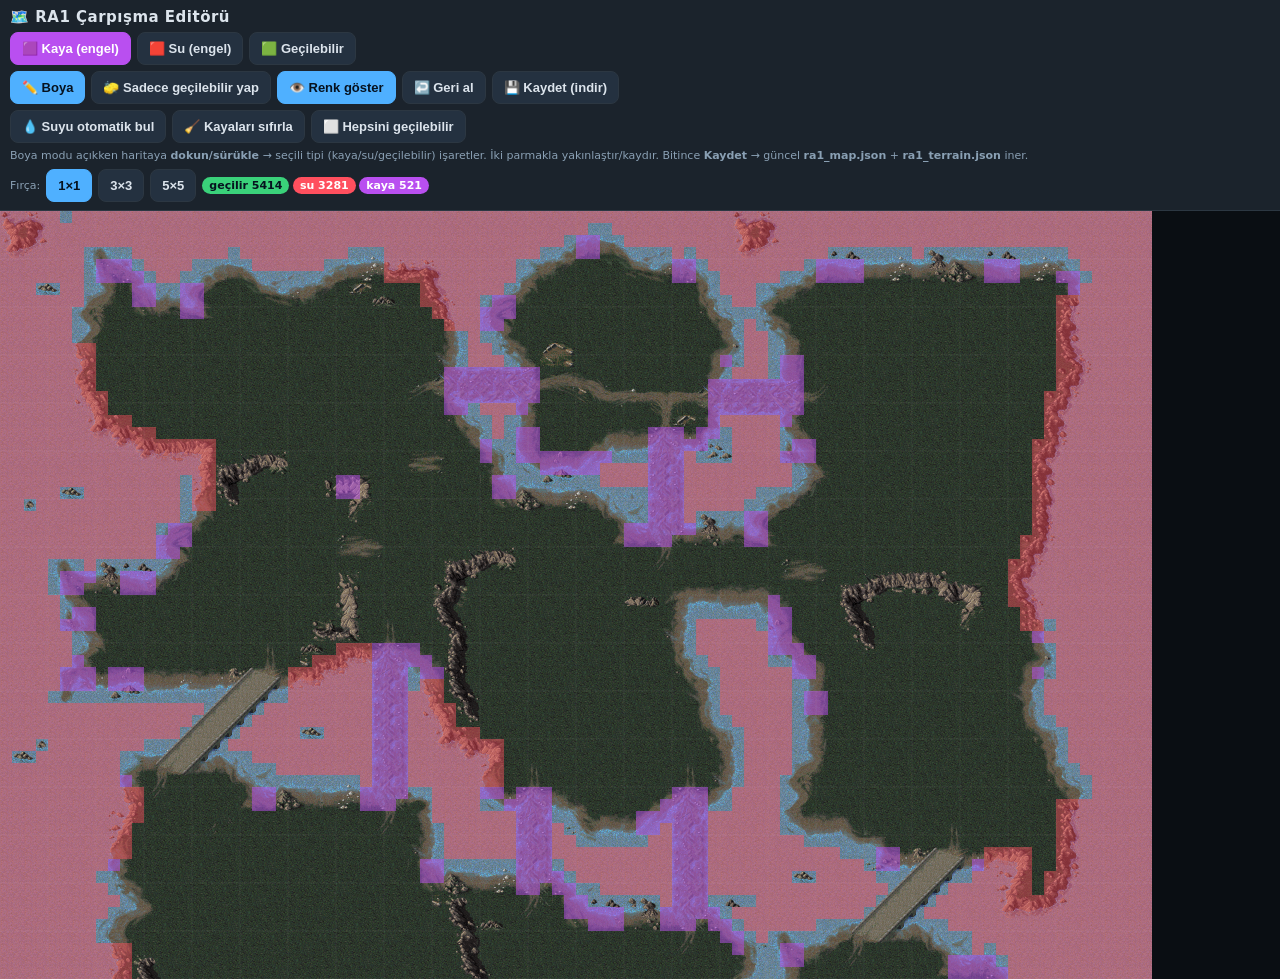
==== editor.html @ ce22fea5 "Add files via upload" ====
<!DOCTYPE html>
<html lang="tr">
<head>
<meta charset="utf-8">
<meta name="viewport" content="width=device-width, initial-scale=1, maximum-scale=4, user-scalable=yes">
<title>RA1 Harita Çarpışma Editörü</title>
<style>
  :root{ --bg:#11161c; --panel:#1b232c; --line:#2c3742; --txt:#dce4ec; --accent:#4fb0ff; --rock:#b94ff0; --water:#ff4f5e; }
  *{box-sizing:border-box; -webkit-tap-highlight-color:transparent;}
  body{margin:0;background:var(--bg);color:var(--txt);font-family:'Trebuchet MS',system-ui,sans-serif;}
  header{position:sticky;top:0;z-index:10;background:var(--panel);border-bottom:1px solid var(--line);padding:8px 10px;}
  h1{font-size:15px;margin:0 0 6px;letter-spacing:.5px;}
  .row{display:flex;gap:6px;flex-wrap:wrap;align-items:center;}
  button{background:#243140;color:var(--txt);border:1px solid var(--line);border-radius:8px;padding:8px 11px;font-size:13px;font-weight:bold;cursor:pointer;}
  button:active{transform:scale(.96);}
  button.on{background:var(--accent);color:#06121f;border-color:var(--accent);}
  .mode-rock.on{background:var(--rock);border-color:var(--rock);color:#fff;}
  .mode-water.on{background:var(--water);border-color:var(--water);color:#fff;}
  .mode-clear.on{background:#3ad17a;border-color:#3ad17a;color:#06121f;}
  .hint{font-size:11px;color:#8aa0b4;margin-top:5px;line-height:1.4;}
  #wrap{overflow:auto;width:100vw;height:calc(100vh - 132px);background:#0a0e13;touch-action:pan-x pan-y;}
  canvas{display:block;image-rendering:pixelated;}
  .stat{font-size:11px;color:#8aa0b4;}
  .pill{padding:2px 7px;border-radius:10px;font-size:11px;font-weight:bold;}
  .pill.rock{background:var(--rock);color:#fff;}
  .pill.water{background:var(--water);color:#fff;}
  .pill.clear{background:#3ad17a;color:#06121f;}
  textarea{width:100%;height:80px;background:#0a0e13;color:#7fd0ff;border:1px solid var(--line);border-radius:8px;font-size:10px;font-family:monospace;margin-top:6px;display:none;}
</style>
</head>
<body>
<header>
  <h1>🗺️ RA1 Çarpışma Editörü</h1>
  <div class="row">
    <button id="mRock" class="mode-rock on">🟪 Kaya (engel)</button>
    <button id="mWater" class="mode-water">🟥 Su (engel)</button>
    <button id="mClear" class="mode-clear">🟩 Geçilebilir</button>
  </div>
  <div class="row" style="margin-top:6px;">
    <button id="paint" class="on">✏️ Boya</button>
    <button id="erase">🧽 Sadece geçilebilir yap</button>
    <button id="overlayBtn" class="on">👁️ Renk göster</button>
    <button id="undo">↩️ Geri al</button>
    <button id="save">💾 Kaydet (indir)</button>
  </div>
  <div class="row" style="margin-top:6px;">
    <button id="autoWater">💧 Suyu otomatik bul</button>
    <button id="clearRock">🧹 Kayaları sıfırla</button>
    <button id="clearAll">⬜ Hepsini geçilebilir</button>
  </div>
  <div class="hint">
    Boya modu açıkken haritaya <b>dokun/sürükle</b> → seçili tipi (kaya/su/geçilebilir) işaretler.
    İki parmakla yakınlaştır/kaydır. Bitince <b>Kaydet</b> → güncel <b>ra1_map.json</b> + <b>ra1_terrain.json</b> iner.
  </div>
  <div class="row" style="margin-top:6px;">
    <span class="stat">Fırça:</span>
    <button id="b1" class="on">1×1</button><button id="b2">3×3</button><button id="b3">5×5</button>
    <span class="stat" id="counts"></span>
  </div>
</header>

<div id="wrap"><canvas id="cv"></canvas></div>

<script>
const TS=24;             // tile piksel (gercek)
const VS=12;             // editorde gosterim olcegi (her tile VS px)
let W=0,H=0, grid=[], coll=[], tileImg={}, ready=false;
let mode='rock', painting=true, showOverlay=true, brush=1;
const undoStack=[];

const cv=document.getElementById('cv'), ctx=cv.getContext('2d');
ctx.imageSmoothingEnabled=false;

async function load(){
  const [map, terr] = await Promise.all([
    fetch('ra1_map.json').then(r=>r.json()),
    fetch('ra1_terrain.json').then(r=>r.json()).catch(()=>null)
  ]);
  W=map.w; H=map.h; grid=map.grid;
  coll = (terr&&terr.collision) ? terr.collision.map(r=>r.slice()) : map.collision.map(r=>r.slice());
  cv.width=W*VS; cv.height=H*VS;
  // tile gorsellerini yukle
  const keys=new Set(); for(const row of grid) for(const k of row) keys.add(k);
  let loaded=0; const total=keys.size;
  // ayrica tiles.json'dan gorselleri al
  const tiles=await fetch('ra1_tiles.json').then(r=>r.json());
  for(const k of keys){
    const im=new Image();
    im.onload=()=>{ loaded++; if(loaded>=total){ ready=true; draw(); } };
    im.onerror=()=>{ loaded++; if(loaded>=total){ ready=true; draw(); } };
    im.src=tiles[k]||''; tileImg[k]=im;
  }
  updateCounts();
  draw();
}

function draw(){
  for(let y=0;y<H;y++)for(let x=0;x<W;x++){
    const k=grid[y][x], im=tileImg[k];
    if(ready && im && im.complete && im.naturalWidth){
      ctx.drawImage(im, x*VS, y*VS, VS, VS);
    } else { ctx.fillStyle='#1c3a22'; ctx.fillRect(x*VS,y*VS,VS,VS); }
    if(showOverlay){
      const c=coll[y][x];
      if(c===2){ ctx.fillStyle='rgba(185,79,240,0.5)'; ctx.fillRect(x*VS,y*VS,VS,VS); }
      else if(c===1){ ctx.fillStyle='rgba(255,79,94,0.45)'; ctx.fillRect(x*VS,y*VS,VS,VS); }
    }
  }
  // ince grid
  ctx.strokeStyle='rgba(255,255,255,0.05)'; ctx.lineWidth=1;
  for(let x=0;x<=W;x+=4){ ctx.beginPath();ctx.moveTo(x*VS,0);ctx.lineTo(x*VS,H*VS);ctx.stroke(); }
  for(let y=0;y<=H;y+=4){ ctx.beginPath();ctx.moveTo(0,y*VS);ctx.lineTo(W*VS,y*VS);ctx.stroke(); }
}

function updateCounts(){
  let k0=0,k1=0,k2=0;
  for(const row of coll)for(const c of row){ if(c===0)k0++; else if(c===1)k1++; else k2++; }
  document.getElementById('counts').innerHTML=
    `<span class="pill clear">geçilir ${k0}</span> <span class="pill water">su ${k1}</span> <span class="pill rock">kaya ${k2}</span>`;
}

function applyAt(px,py){
  const gx=Math.floor(px/VS), gy=Math.floor(py/VS);
  if(gx<0||gx>=W||gy<0||gy>=H) return;
  const val = painting ? (mode==='rock'?2 : mode==='water'?1 : 0) : 0;
  const r=Math.floor(brush/2);
  for(let dy=-r;dy<=r;dy++)for(let dx=-r;dx<=r;dx++){
    const x=gx+dx,y=gy+dy;
    if(x>=0&&x<W&&y>=0&&y<H) coll[y][x]=val;
  }
}

let drawing=false, moved=false;
function evtPos(e){
  const rect=cv.getBoundingClientRect();
  const t=e.touches?e.touches[0]:e;
  return [ (t.clientX-rect.left)*(cv.width/rect.width), (t.clientY-rect.top)*(cv.height/rect.height) ];
}
function start(e){
  if(e.touches&&e.touches.length>1) return; // multi-touch = zoom/pan
  drawing=true; moved=false;
  undoStack.push(coll.map(r=>r.slice())); if(undoStack.length>40)undoStack.shift();
  const [x,y]=evtPos(e); applyAt(x,y); draw();
  e.preventDefault();
}
function move(e){
  if(!drawing) return;
  if(e.touches&&e.touches.length>1){ drawing=false; return; }
  const [x,y]=evtPos(e); applyAt(x,y); draw(); moved=true;
  e.preventDefault();
}
function end(){ if(drawing){ drawing=false; updateCounts(); } }

cv.addEventListener('mousedown',start); cv.addEventListener('mousemove',move); window.addEventListener('mouseup',end);
cv.addEventListener('touchstart',start,{passive:false}); cv.addEventListener('touchmove',move,{passive:false}); window.addEventListener('touchend',end);

function setMode(m){ mode=m; painting=true;
  document.getElementById('paint').classList.add('on');
  document.getElementById('erase').classList.remove('on');
  document.getElementById('mRock').classList.toggle('on',m==='rock');
  document.getElementById('mWater').classList.toggle('on',m==='water');
  document.getElementById('mClear').classList.toggle('on',m==='clear');
}
document.getElementById('mRock').onclick=()=>setMode('rock');
document.getElementById('mWater').onclick=()=>setMode('water');
document.getElementById('mClear').onclick=()=>setMode('clear');
document.getElementById('paint').onclick=function(){ painting=true; this.classList.add('on'); document.getElementById('erase').classList.remove('on'); };
document.getElementById('erase').onclick=function(){ painting=false; this.classList.add('on'); document.getElementById('paint').classList.remove('on'); };
document.getElementById('overlayBtn').onclick=function(){ showOverlay=!showOverlay; this.classList.toggle('on',showOverlay); draw(); };
document.getElementById('undo').onclick=()=>{ if(undoStack.length){ coll=undoStack.pop(); draw(); updateCounts(); } };
document.getElementById('b1').onclick=function(){ brush=1; setBrush(this); };
document.getElementById('b2').onclick=function(){ brush=3; setBrush(this); };
document.getElementById('b3').onclick=function(){ brush=5; setBrush(this); };
function setBrush(b){ ['b1','b2','b3'].forEach(id=>document.getElementById(id).classList.remove('on')); b.classList.add('on'); }

document.getElementById('autoWater').onclick=()=>{
  undoStack.push(coll.map(r=>r.slice()));
  for(let y=0;y<H;y++)for(let x=0;x<W;x++){
    const img=(grid[y][x]||'').split(':')[0];
    if(img==='w1'||img==='w2'||img.startsWith('rv')||img.startsWith('wc')) coll[y][x]=1;
  }
  draw(); updateCounts();
};
document.getElementById('clearRock').onclick=()=>{
  undoStack.push(coll.map(r=>r.slice()));
  for(let y=0;y<H;y++)for(let x=0;x<W;x++){ if(coll[y][x]===2) coll[y][x]=0; }
  draw(); updateCounts();
};
document.getElementById('clearAll').onclick=()=>{
  undoStack.push(coll.map(r=>r.slice()));
  for(let y=0;y<H;y++)for(let x=0;x<W;x++) coll[y][x]=0;
  draw(); updateCounts();
};

document.getElementById('save').onclick=()=>{
  // speed: kaya=65, diger=100
  const speed=coll.map(row=>row.map(c=> c===2?65:100 ));
  const mapOut={ w:W,h:H,ts:TS, grid:grid, collision:coll };
  const terrOut={ w:W,h:H, collision:coll, speed:speed };
  dl('ra1_map.json', JSON.stringify(mapOut));
  setTimeout(()=>dl('ra1_terrain.json', JSON.stringify(terrOut)), 300);
};
function dl(name,txt){
  const b=new Blob([txt],{type:'application/json'});
  const a=document.createElement('a'); a.href=URL.createObjectURL(b); a.download=name; a.click();
  setTimeout(()=>URL.revokeObjectURL(a.href),2000);
}

load();
</script>
</body>
</html>
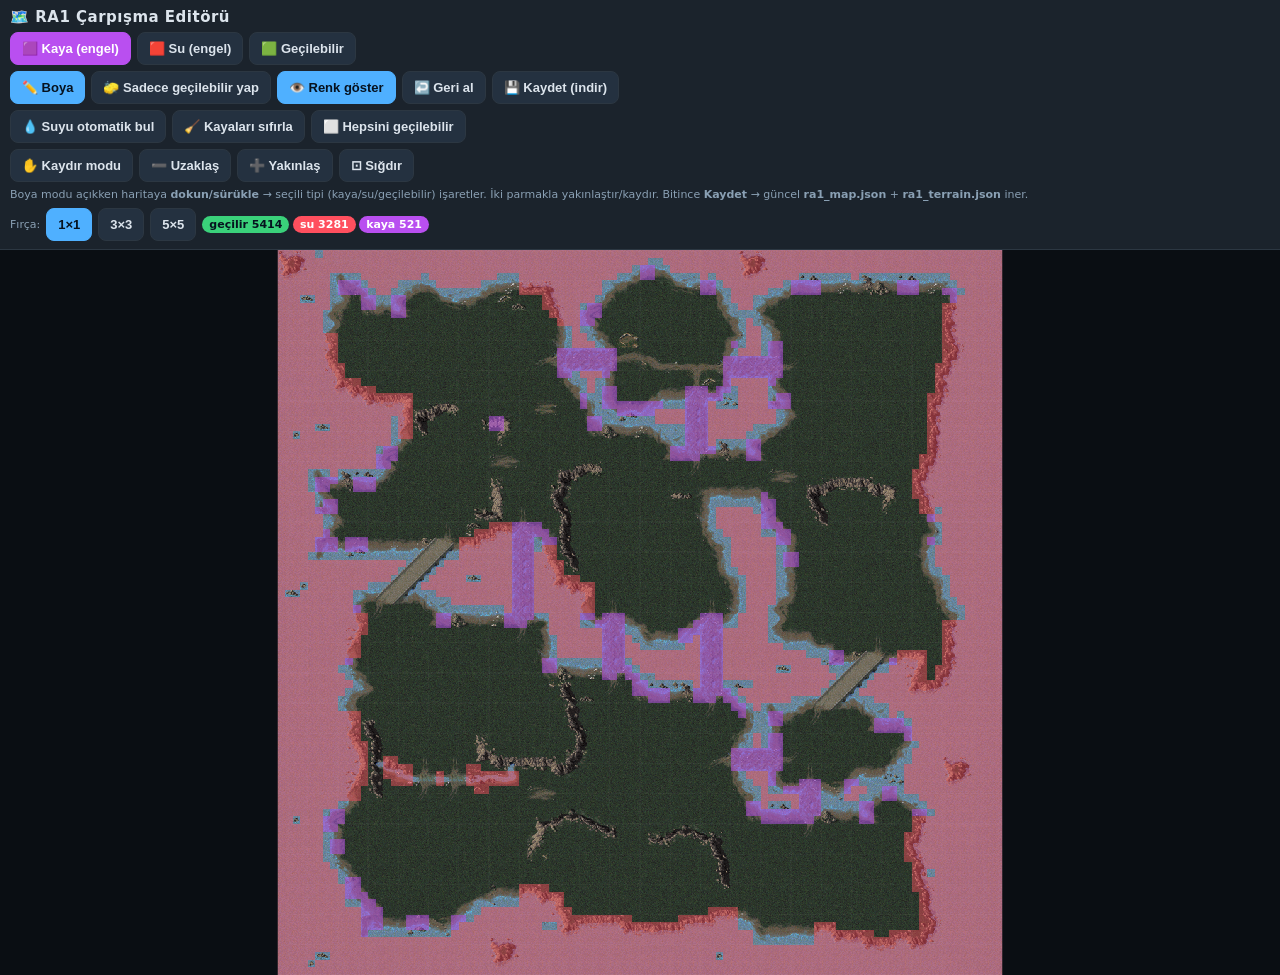
==== commit 527d83be: "Add files via upload" ====
--- a/editor.html
+++ b/editor.html
@@ -18,8 +18,8 @@
   .mode-water.on{background:var(--water);border-color:var(--water);color:#fff;}
   .mode-clear.on{background:#3ad17a;border-color:#3ad17a;color:#06121f;}
   .hint{font-size:11px;color:#8aa0b4;margin-top:5px;line-height:1.4;}
-  #wrap{overflow:auto;width:100vw;height:calc(100vh - 132px);background:#0a0e13;touch-action:pan-x pan-y;}
-  canvas{display:block;image-rendering:pixelated;}
+  #wrap{overflow:hidden;width:100vw;height:calc(100vh - 175px);background:#0a0e13;position:relative;touch-action:none;}
+  canvas{display:block;image-rendering:pixelated;position:absolute;top:0;left:0;transform-origin:0 0;}
   .stat{font-size:11px;color:#8aa0b4;}
   .pill{padding:2px 7px;border-radius:10px;font-size:11px;font-weight:bold;}
   .pill.rock{background:var(--rock);color:#fff;}
@@ -48,6 +48,12 @@
     <button id="clearRock">🧹 Kayaları sıfırla</button>
     <button id="clearAll">⬜ Hepsini geçilebilir</button>
   </div>
+  <div class="row" style="margin-top:6px;">
+    <button id="panMode">✋ Kaydır modu</button>
+    <button id="zoomOut">➖ Uzaklaş</button>
+    <button id="zoomIn">➕ Yakınlaş</button>
+    <button id="fit">⊡ Sığdır</button>
+  </div>
   <div class="hint">
     Boya modu açıkken haritaya <b>dokun/sürükle</b> → seçili tipi (kaya/su/geçilebilir) işaretler.
     İki parmakla yakınlaştır/kaydır. Bitince <b>Kaydet</b> → güncel <b>ra1_map.json</b> + <b>ra1_terrain.json</b> iner.
@@ -66,10 +72,22 @@
 const VS=12;             // editorde gosterim olcegi (her tile VS px)
 let W=0,H=0, grid=[], coll=[], tileImg={}, ready=false;
 let mode='rock', painting=true, showOverlay=true, brush=1;
+let panMode=false, zoom=1, panX=0, panY=0;
 const undoStack=[];
 
 const cv=document.getElementById('cv'), ctx=cv.getContext('2d');
 ctx.imageSmoothingEnabled=false;
+const wrap=document.getElementById('wrap');
+
+function applyTransform(){
+  cv.style.transform=`translate(${panX}px,${panY}px) scale(${zoom})`;
+}
+function fitView(){
+  const ww=wrap.clientWidth, wh=wrap.clientHeight;
+  zoom=Math.min(ww/cv.width, wh/cv.height);
+  panX=(ww-cv.width*zoom)/2; panY=(wh-cv.height*zoom)/2;
+  applyTransform();
+}
 
 async function load(){
   const [map, terr] = await Promise.all([
@@ -86,8 +104,8 @@
   const tiles=await fetch('ra1_tiles.json').then(r=>r.json());
   for(const k of keys){
     const im=new Image();
-    im.onload=()=>{ loaded++; if(loaded>=total){ ready=true; draw(); } };
-    im.onerror=()=>{ loaded++; if(loaded>=total){ ready=true; draw(); } };
+    im.onload=()=>{ loaded++; if(loaded>=total){ ready=true; draw(); fitView(); } };
+    im.onerror=()=>{ loaded++; if(loaded>=total){ ready=true; draw(); fitView(); } };
     im.src=tiles[k]||''; tileImg[k]=im;
   }
   updateCounts();
@@ -131,25 +149,53 @@
 }
 
 let drawing=false, moved=false;
+let lastPan=null, pinchDist=0, pinchZoom=1;
 function evtPos(e){
   const rect=cv.getBoundingClientRect();
   const t=e.touches?e.touches[0]:e;
-  return [ (t.clientX-rect.left)*(cv.width/rect.width), (t.clientY-rect.top)*(cv.height/rect.height) ];
+  // ekran -> canvas piksel (transform'u geri al)
+  return [ (t.clientX-rect.left)/zoom, (t.clientY-rect.top)/zoom ];
 }
 function start(e){
-  if(e.touches&&e.touches.length>1) return; // multi-touch = zoom/pan
+  if(e.touches&&e.touches.length===2){
+    // pinch baslat
+    const a=e.touches[0],b=e.touches[1];
+    pinchDist=Math.hypot(a.clientX-b.clientX,a.clientY-b.clientY);
+    pinchZoom=zoom; drawing=false; e.preventDefault(); return;
+  }
+  if(panMode){
+    const t=e.touches?e.touches[0]:e;
+    lastPan=[t.clientX,t.clientY]; e.preventDefault(); return;
+  }
   drawing=true; moved=false;
   undoStack.push(coll.map(r=>r.slice())); if(undoStack.length>40)undoStack.shift();
   const [x,y]=evtPos(e); applyAt(x,y); draw();
   e.preventDefault();
 }
 function move(e){
+  if(e.touches&&e.touches.length===2){
+    const a=e.touches[0],b=e.touches[1];
+    const d=Math.hypot(a.clientX-b.clientX,a.clientY-b.clientY);
+    if(pinchDist>0){
+      const nz=Math.max(0.2,Math.min(8,pinchZoom*(d/pinchDist)));
+      // pinch merkezine gore zoom
+      const rect=wrap.getBoundingClientRect();
+      const cx=(a.clientX+b.clientX)/2-rect.left, cy=(a.clientY+b.clientY)/2-rect.top;
+      panX=cx-(cx-panX)*(nz/zoom); panY=cy-(cy-panY)*(nz/zoom);
+      zoom=nz; applyTransform();
+    }
+    e.preventDefault(); return;
+  }
+  if(panMode&&lastPan){
+    const t=e.touches?e.touches[0]:e;
+    panX+=t.clientX-lastPan[0]; panY+=t.clientY-lastPan[1];
+    lastPan=[t.clientX,t.clientY]; applyTransform(); e.preventDefault(); return;
+  }
   if(!drawing) return;
-  if(e.touches&&e.touches.length>1){ drawing=false; return; }
   const [x,y]=evtPos(e); applyAt(x,y); draw(); moved=true;
   e.preventDefault();
 }
-function end(){ if(drawing){ drawing=false; updateCounts(); } }
+function end(){ if(drawing){ drawing=false; updateCounts(); } lastPan=null; pinchDist=0; }
 
 cv.addEventListener('mousedown',start); cv.addEventListener('mousemove',move); window.addEventListener('mouseup',end);
 cv.addEventListener('touchstart',start,{passive:false}); cv.addEventListener('touchmove',move,{passive:false}); window.addEventListener('touchend',end);
@@ -191,6 +237,10 @@
   for(let y=0;y<H;y++)for(let x=0;x<W;x++) coll[y][x]=0;
   draw(); updateCounts();
 };
+document.getElementById('panMode').onclick=function(){ panMode=!panMode; this.classList.toggle('on',panMode); };
+document.getElementById('zoomIn').onclick=()=>{ zoom=Math.min(8,zoom*1.3); applyTransform(); };
+document.getElementById('zoomOut').onclick=()=>{ zoom=Math.max(0.2,zoom/1.3); applyTransform(); };
+document.getElementById('fit').onclick=fitView;
 
 document.getElementById('save').onclick=()=>{
   // speed: kaya=65, diger=100
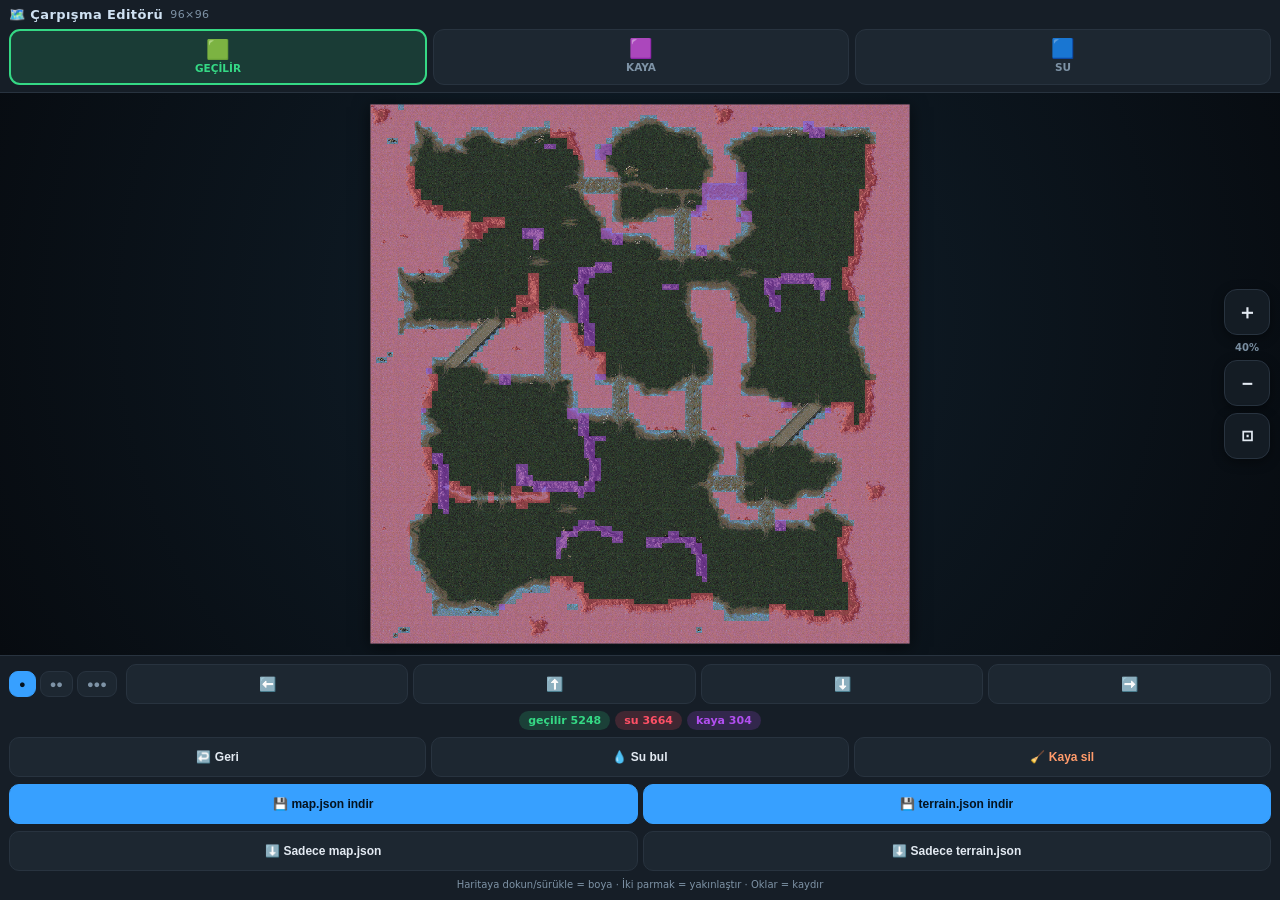
==== commit 36dc0317: "Add files via upload" ====
--- a/editor.html
+++ b/editor.html
@@ -2,261 +2,260 @@
 <html lang="tr">
 <head>
 <meta charset="utf-8">
-<meta name="viewport" content="width=device-width, initial-scale=1, maximum-scale=4, user-scalable=yes">
-<title>RA1 Harita Çarpışma Editörü</title>
+<meta name="viewport" content="width=device-width, initial-scale=1, maximum-scale=1, user-scalable=no">
+<title>RA1 Çarpışma Editörü</title>
 <style>
-  :root{ --bg:#11161c; --panel:#1b232c; --line:#2c3742; --txt:#dce4ec; --accent:#4fb0ff; --rock:#b94ff0; --water:#ff4f5e; }
-  *{box-sizing:border-box; -webkit-tap-highlight-color:transparent;}
-  body{margin:0;background:var(--bg);color:var(--txt);font-family:'Trebuchet MS',system-ui,sans-serif;}
-  header{position:sticky;top:0;z-index:10;background:var(--panel);border-bottom:1px solid var(--line);padding:8px 10px;}
-  h1{font-size:15px;margin:0 0 6px;letter-spacing:.5px;}
-  .row{display:flex;gap:6px;flex-wrap:wrap;align-items:center;}
-  button{background:#243140;color:var(--txt);border:1px solid var(--line);border-radius:8px;padding:8px 11px;font-size:13px;font-weight:bold;cursor:pointer;}
-  button:active{transform:scale(.96);}
-  button.on{background:var(--accent);color:#06121f;border-color:var(--accent);}
-  .mode-rock.on{background:var(--rock);border-color:var(--rock);color:#fff;}
-  .mode-water.on{background:var(--water);border-color:var(--water);color:#fff;}
-  .mode-clear.on{background:#3ad17a;border-color:#3ad17a;color:#06121f;}
-  .hint{font-size:11px;color:#8aa0b4;margin-top:5px;line-height:1.4;}
-  #wrap{overflow:hidden;width:100vw;height:calc(100vh - 175px);background:#0a0e13;position:relative;touch-action:none;}
-  canvas{display:block;image-rendering:pixelated;position:absolute;top:0;left:0;transform-origin:0 0;}
-  .stat{font-size:11px;color:#8aa0b4;}
-  .pill{padding:2px 7px;border-radius:10px;font-size:11px;font-weight:bold;}
-  .pill.rock{background:var(--rock);color:#fff;}
-  .pill.water{background:var(--water);color:#fff;}
-  .pill.clear{background:#3ad17a;color:#06121f;}
-  textarea{width:100%;height:80px;background:#0a0e13;color:#7fd0ff;border:1px solid var(--line);border-radius:8px;font-size:10px;font-family:monospace;margin-top:6px;display:none;}
+  :root{--bg:#0d1218;--panel:#161e27;--line:#28333f;--txt:#e3eaf2;--mut:#7e93a6;
+        --rock:#b14ff0;--water:#ff5066;--clear:#35d985;--accent:#37a0ff;}
+  *{box-sizing:border-box;-webkit-tap-highlight-color:transparent;margin:0;padding:0;}
+  html,body{height:100%;overflow:hidden;background:var(--bg);color:var(--txt);
+    font-family:'Trebuchet MS',system-ui,sans-serif;}
+  #app{display:flex;flex-direction:column;height:100vh;}
+
+  /* ÜST: araç çubuğu */
+  .topbar{background:var(--panel);border-bottom:1px solid var(--line);padding:7px 9px;flex:0 0 auto;}
+  .title{font-size:13px;font-weight:bold;letter-spacing:.4px;margin-bottom:7px;color:#cfe1f2;display:flex;align-items:center;gap:7px;}
+  .title small{font-weight:normal;color:var(--mut);font-size:11px;}
+  .tools{display:flex;gap:6px;}
+  .tool{flex:1;display:flex;flex-direction:column;align-items:center;gap:3px;
+    background:#1d2731;border:1.5px solid var(--line);border-radius:11px;padding:9px 4px;cursor:pointer;transition:.12s;}
+  .tool .ic{font-size:19px;line-height:1;}
+  .tool .lb{font-size:10.5px;color:var(--mut);font-weight:bold;}
+  .tool:active{transform:scale(.95);}
+  .tool.sel{border-width:2px;}
+  .tool.rock.sel{border-color:var(--rock);background:rgba(177,79,240,.16);}
+  .tool.rock.sel .lb{color:var(--rock);}
+  .tool.water.sel{border-color:var(--water);background:rgba(255,80,102,.16);}
+  .tool.water.sel .lb{color:var(--water);}
+  .tool.clear.sel{border-color:var(--clear);background:rgba(53,217,133,.16);}
+  .tool.clear.sel .lb{color:var(--clear);}
+
+  /* ORTA: harita alanı */
+  #stage{position:relative;flex:1 1 auto;overflow:hidden;background:
+    radial-gradient(circle at 50% 40%,#11202c,#070b10);}
+  canvas{position:absolute;top:0;left:0;transform-origin:0 0;image-rendering:pixelated;
+    box-shadow:0 0 0 1px rgba(255,255,255,.08),0 8px 40px rgba(0,0,0,.6);}
+
+  /* SAĞ: zoom dikey bar */
+  .zoombar{position:absolute;top:50%;right:10px;transform:translateY(-50%);
+    display:flex;flex-direction:column;gap:7px;z-index:5;}
+  .zoombar button{width:46px;height:46px;border-radius:13px;border:1px solid var(--line);
+    background:rgba(22,30,39,.92);color:var(--txt);font-size:20px;font-weight:bold;
+    cursor:pointer;backdrop-filter:blur(6px);box-shadow:0 3px 12px rgba(0,0,0,.4);}
+  .zoombar button:active{transform:scale(.9);background:var(--accent);color:#04121f;}
+  .zoombar .zlabel{font-size:10px;text-align:center;color:var(--mut);font-weight:bold;}
+
+  /* ALT: kaydırma + aksiyon barı */
+  .bottombar{background:var(--panel);border-top:1px solid var(--line);
+    padding:8px 9px;flex:0 0 auto;display:flex;flex-direction:column;gap:7px;}
+  .panrow{display:flex;align-items:center;gap:9px;}
+  .pan-pad{flex:1;display:grid;grid-template-columns:repeat(4,1fr);gap:5px;}
+  .pan-pad button,.actrow button{height:40px;border-radius:10px;border:1px solid var(--line);
+    background:#1d2731;color:var(--txt);font-size:14px;font-weight:bold;cursor:pointer;}
+  .pan-pad button:active,.actrow button:active{transform:scale(.94);background:#26333f;}
+  .actrow{display:flex;gap:5px;}
+  .actrow button{flex:1;font-size:12px;}
+  .actrow .save{background:var(--accent);color:#04121f;border-color:var(--accent);flex:1.3;}
+  .actrow .danger{color:#ff9b6b;}
+  .counts{display:flex;gap:5px;justify-content:center;}
+  .pill{padding:3px 9px;border-radius:11px;font-size:11px;font-weight:bold;}
+  .pill.c{background:rgba(53,217,133,.18);color:var(--clear);}
+  .pill.w{background:rgba(255,80,102,.18);color:var(--water);}
+  .pill.r{background:rgba(177,79,240,.18);color:var(--rock);}
+  .seg{display:flex;gap:4px;}
+  .seg button{padding:6px 9px;border-radius:9px;border:1px solid var(--line);background:#1d2731;
+    color:var(--mut);font-size:11px;font-weight:bold;cursor:pointer;}
+  .seg button.on{background:var(--accent);color:#04121f;border-color:var(--accent);}
+  .hint{font-size:10px;color:var(--mut);text-align:center;line-height:1.4;}
 </style>
 </head>
 <body>
-<header>
-  <h1>🗺️ RA1 Çarpışma Editörü</h1>
-  <div class="row">
-    <button id="mRock" class="mode-rock on">🟪 Kaya (engel)</button>
-    <button id="mWater" class="mode-water">🟥 Su (engel)</button>
-    <button id="mClear" class="mode-clear">🟩 Geçilebilir</button>
+<div id="app">
+
+  <div class="topbar">
+    <div class="title">🗺️ Çarpışma Editörü
+      <small id="status">yükleniyor…</small>
+    </div>
+    <div class="tools">
+      <div class="tool clear sel" id="tClear"><span class="ic">🟩</span><span class="lb">GEÇİLİR</span></div>
+      <div class="tool rock" id="tRock"><span class="ic">🟪</span><span class="lb">KAYA</span></div>
+      <div class="tool water" id="tWater"><span class="ic">🟦</span><span class="lb">SU</span></div>
+    </div>
   </div>
-  <div class="row" style="margin-top:6px;">
-    <button id="paint" class="on">✏️ Boya</button>
-    <button id="erase">🧽 Sadece geçilebilir yap</button>
-    <button id="overlayBtn" class="on">👁️ Renk göster</button>
-    <button id="undo">↩️ Geri al</button>
-    <button id="save">💾 Kaydet (indir)</button>
+
+  <div id="stage">
+    <canvas id="cv"></canvas>
+    <div class="zoombar">
+      <button id="zin">＋</button>
+      <div class="zlabel" id="zval">100%</div>
+      <button id="zout">－</button>
+      <button id="zfit" style="font-size:15px;">⊡</button>
+    </div>
   </div>
-  <div class="row" style="margin-top:6px;">
-    <button id="autoWater">💧 Suyu otomatik bul</button>
-    <button id="clearRock">🧹 Kayaları sıfırla</button>
-    <button id="clearAll">⬜ Hepsini geçilebilir</button>
+
+  <div class="bottombar">
+    <div class="panrow">
+      <div class="seg">
+        <button id="fSmall" class="on">●</button>
+        <button id="fMed">●●</button>
+        <button id="fBig">●●●</button>
+      </div>
+      <div class="pan-pad">
+        <button id="pL">⬅️</button>
+        <button id="pU">⬆️</button>
+        <button id="pD">⬇️</button>
+        <button id="pR">➡️</button>
+      </div>
+    </div>
+    <div class="counts" id="counts"></div>
+    <div class="actrow">
+      <button id="undo">↩️ Geri</button>
+      <button id="autoWater">💧 Su bul</button>
+      <button id="clearRock" class="danger">🧹 Kaya sil</button>
+    </div>
+    <div class="actrow">
+      <button id="saveMap" class="save">💾 map.json indir</button>
+      <button id="saveTerr" class="save">💾 terrain.json indir</button>
+    </div>
+    <div class="actrow">
+      <button id="saveMap">⬇️ Sadece map.json</button>
+      <button id="saveTerr">⬇️ Sadece terrain.json</button>
+    </div>
+    <div class="hint">Haritaya dokun/sürükle = boya · İki parmak = yakınlaştır · Oklar = kaydır</div>
   </div>
-  <div class="row" style="margin-top:6px;">
-    <button id="panMode">✋ Kaydır modu</button>
-    <button id="zoomOut">➖ Uzaklaş</button>
-    <button id="zoomIn">➕ Yakınlaş</button>
-    <button id="fit">⊡ Sığdır</button>
-  </div>
-  <div class="hint">
-    Boya modu açıkken haritaya <b>dokun/sürükle</b> → seçili tipi (kaya/su/geçilebilir) işaretler.
-    İki parmakla yakınlaştır/kaydır. Bitince <b>Kaydet</b> → güncel <b>ra1_map.json</b> + <b>ra1_terrain.json</b> iner.
-  </div>
-  <div class="row" style="margin-top:6px;">
-    <span class="stat">Fırça:</span>
-    <button id="b1" class="on">1×1</button><button id="b2">3×3</button><button id="b3">5×5</button>
-    <span class="stat" id="counts"></span>
-  </div>
-</header>
-
-<div id="wrap"><canvas id="cv"></canvas></div>
+
+</div>
 
 <script>
-const TS=24;             // tile piksel (gercek)
-const VS=12;             // editorde gosterim olcegi (her tile VS px)
-let W=0,H=0, grid=[], coll=[], tileImg={}, ready=false;
-let mode='rock', painting=true, showOverlay=true, brush=1;
-let panMode=false, zoom=1, panX=0, panY=0;
-const undoStack=[];
-
-const cv=document.getElementById('cv'), ctx=cv.getContext('2d');
+const TS=24, VS=14;
+let W=0,H=0,grid=[],coll=[],tileImg={},ready=false;
+let paintVal=0, brush=1, zoom=1, panX=0, panY=0;
+const undo=[];
+const cv=document.getElementById('cv'),ctx=cv.getContext('2d');
 ctx.imageSmoothingEnabled=false;
-const wrap=document.getElementById('wrap');
-
-function applyTransform(){
-  cv.style.transform=`translate(${panX}px,${panY}px) scale(${zoom})`;
-}
-function fitView(){
-  const ww=wrap.clientWidth, wh=wrap.clientHeight;
-  zoom=Math.min(ww/cv.width, wh/cv.height);
-  panX=(ww-cv.width*zoom)/2; panY=(wh-cv.height*zoom)/2;
-  applyTransform();
-}
+const stage=document.getElementById('stage');
+
+function T(){cv.style.transform=`translate(${panX}px,${panY}px) scale(${zoom})`;
+  document.getElementById('zval').textContent=Math.round(zoom*100)+'%';}
+function fit(){const w=stage.clientWidth,h=stage.clientHeight;
+  zoom=Math.min(w/cv.width,h/cv.height)*0.96;
+  panX=(w-cv.width*zoom)/2;panY=(h-cv.height*zoom)/2;T();}
 
 async function load(){
-  const [map, terr] = await Promise.all([
-    fetch('ra1_map.json').then(r=>r.json()),
-    fetch('ra1_terrain.json').then(r=>r.json()).catch(()=>null)
-  ]);
-  W=map.w; H=map.h; grid=map.grid;
-  coll = (terr&&terr.collision) ? terr.collision.map(r=>r.slice()) : map.collision.map(r=>r.slice());
-  cv.width=W*VS; cv.height=H*VS;
-  // tile gorsellerini yukle
-  const keys=new Set(); for(const row of grid) for(const k of row) keys.add(k);
-  let loaded=0; const total=keys.size;
-  // ayrica tiles.json'dan gorselleri al
-  const tiles=await fetch('ra1_tiles.json').then(r=>r.json());
-  for(const k of keys){
-    const im=new Image();
-    im.onload=()=>{ loaded++; if(loaded>=total){ ready=true; draw(); fitView(); } };
-    im.onerror=()=>{ loaded++; if(loaded>=total){ ready=true; draw(); fitView(); } };
-    im.src=tiles[k]||''; tileImg[k]=im;
-  }
-  updateCounts();
-  draw();
+  try{
+    const [map,terr,tiles]=await Promise.all([
+      fetch('ra1_map.json').then(r=>r.json()),
+      fetch('ra1_terrain.json').then(r=>r.json()).catch(()=>null),
+      fetch('ra1_tiles.json').then(r=>r.json())
+    ]);
+    W=map.w;H=map.h;grid=map.grid;
+    coll=(terr&&terr.collision)?terr.collision.map(r=>r.slice()):map.collision.map(r=>r.slice());
+    cv.width=W*VS;cv.height=H*VS;
+    const keys=new Set();for(const row of grid)for(const k of row)keys.add(k);
+    let n=0;const tot=keys.size;
+    for(const k of keys){const im=new Image();
+      im.onload=im.onerror=()=>{n++;if(n>=tot){ready=true;draw();fit();document.getElementById('status').textContent=W+'×'+H;}};
+      im.src=tiles[k]||'';tileImg[k]=im;}
+    updateCounts();draw();
+  }catch(e){document.getElementById('status').textContent='HATA: JSON yüklenemedi';}
 }
 
 function draw(){
   for(let y=0;y<H;y++)for(let x=0;x<W;x++){
-    const k=grid[y][x], im=tileImg[k];
-    if(ready && im && im.complete && im.naturalWidth){
-      ctx.drawImage(im, x*VS, y*VS, VS, VS);
-    } else { ctx.fillStyle='#1c3a22'; ctx.fillRect(x*VS,y*VS,VS,VS); }
-    if(showOverlay){
-      const c=coll[y][x];
-      if(c===2){ ctx.fillStyle='rgba(185,79,240,0.5)'; ctx.fillRect(x*VS,y*VS,VS,VS); }
-      else if(c===1){ ctx.fillStyle='rgba(255,79,94,0.45)'; ctx.fillRect(x*VS,y*VS,VS,VS); }
-    }
+    const im=tileImg[grid[y][x]];
+    if(ready&&im&&im.complete&&im.naturalWidth)ctx.drawImage(im,x*VS,y*VS,VS,VS);
+    else{ctx.fillStyle='#16301d';ctx.fillRect(x*VS,y*VS,VS,VS);}
+    const c=coll[y][x];
+    if(c===2){ctx.fillStyle='rgba(177,79,240,.5)';ctx.fillRect(x*VS,y*VS,VS,VS);}
+    else if(c===1){ctx.fillStyle='rgba(255,80,102,.45)';ctx.fillRect(x*VS,y*VS,VS,VS);}
   }
-  // ince grid
-  ctx.strokeStyle='rgba(255,255,255,0.05)'; ctx.lineWidth=1;
-  for(let x=0;x<=W;x+=4){ ctx.beginPath();ctx.moveTo(x*VS,0);ctx.lineTo(x*VS,H*VS);ctx.stroke(); }
-  for(let y=0;y<=H;y+=4){ ctx.beginPath();ctx.moveTo(0,y*VS);ctx.lineTo(W*VS,y*VS);ctx.stroke(); }
-}
-
-function updateCounts(){
-  let k0=0,k1=0,k2=0;
-  for(const row of coll)for(const c of row){ if(c===0)k0++; else if(c===1)k1++; else k2++; }
+  ctx.strokeStyle='rgba(255,255,255,.04)';
+  for(let x=0;x<=W;x+=4){ctx.beginPath();ctx.moveTo(x*VS,0);ctx.lineTo(x*VS,H*VS);ctx.stroke();}
+  for(let y=0;y<=H;y+=4){ctx.beginPath();ctx.moveTo(0,y*VS);ctx.lineTo(W*VS,y*VS);ctx.stroke();}
+}
+function updateCounts(){let a=0,b=0,c=0;
+  for(const r of coll)for(const v of r){if(v===0)a++;else if(v===1)b++;else c++;}
   document.getElementById('counts').innerHTML=
-    `<span class="pill clear">geçilir ${k0}</span> <span class="pill water">su ${k1}</span> <span class="pill rock">kaya ${k2}</span>`;
-}
-
-function applyAt(px,py){
-  const gx=Math.floor(px/VS), gy=Math.floor(py/VS);
-  if(gx<0||gx>=W||gy<0||gy>=H) return;
-  const val = painting ? (mode==='rock'?2 : mode==='water'?1 : 0) : 0;
-  const r=Math.floor(brush/2);
+    `<span class="pill c">geçilir ${a}</span><span class="pill w">su ${b}</span><span class="pill r">kaya ${c}</span>`;}
+
+function paintAt(px,py){
+  const gx=Math.floor(px/VS),gy=Math.floor(py/VS);
+  const r=(brush/2)|0;
   for(let dy=-r;dy<=r;dy++)for(let dx=-r;dx<=r;dx++){
     const x=gx+dx,y=gy+dy;
-    if(x>=0&&x<W&&y>=0&&y<H) coll[y][x]=val;
-  }
-}
-
-let drawing=false, moved=false;
-let lastPan=null, pinchDist=0, pinchZoom=1;
-function evtPos(e){
-  const rect=cv.getBoundingClientRect();
-  const t=e.touches?e.touches[0]:e;
-  // ekran -> canvas piksel (transform'u geri al)
-  return [ (t.clientX-rect.left)/zoom, (t.clientY-rect.top)/zoom ];
-}
-function start(e){
-  if(e.touches&&e.touches.length===2){
-    // pinch baslat
-    const a=e.touches[0],b=e.touches[1];
-    pinchDist=Math.hypot(a.clientX-b.clientX,a.clientY-b.clientY);
-    pinchZoom=zoom; drawing=false; e.preventDefault(); return;
-  }
-  if(panMode){
-    const t=e.touches?e.touches[0]:e;
-    lastPan=[t.clientX,t.clientY]; e.preventDefault(); return;
-  }
-  drawing=true; moved=false;
-  undoStack.push(coll.map(r=>r.slice())); if(undoStack.length>40)undoStack.shift();
-  const [x,y]=evtPos(e); applyAt(x,y); draw();
-  e.preventDefault();
-}
-function move(e){
-  if(e.touches&&e.touches.length===2){
-    const a=e.touches[0],b=e.touches[1];
+    if(x>=0&&x<W&&y>=0&&y<H)coll[y][x]=paintVal;}
+}
+function pos(e){const rc=cv.getBoundingClientRect();const t=e.touches?e.touches[0]:e;
+  return[(t.clientX-rc.left)/zoom,(t.clientY-rc.top)/zoom];}
+
+let drawing=false,pinch=0,pz=1;
+function down(e){
+  if(e.touches&&e.touches.length===2){const a=e.touches[0],b=e.touches[1];
+    pinch=Math.hypot(a.clientX-b.clientX,a.clientY-b.clientY);pz=zoom;drawing=false;e.preventDefault();return;}
+  drawing=true;undo.push(coll.map(r=>r.slice()));if(undo.length>50)undo.shift();
+  const[x,y]=pos(e);paintAt(x,y);draw();e.preventDefault();
+}
+function mv(e){
+  if(e.touches&&e.touches.length===2){const a=e.touches[0],b=e.touches[1];
     const d=Math.hypot(a.clientX-b.clientX,a.clientY-b.clientY);
-    if(pinchDist>0){
-      const nz=Math.max(0.2,Math.min(8,pinchZoom*(d/pinchDist)));
-      // pinch merkezine gore zoom
-      const rect=wrap.getBoundingClientRect();
-      const cx=(a.clientX+b.clientX)/2-rect.left, cy=(a.clientY+b.clientY)/2-rect.top;
-      panX=cx-(cx-panX)*(nz/zoom); panY=cy-(cy-panY)*(nz/zoom);
-      zoom=nz; applyTransform();
-    }
-    e.preventDefault(); return;
-  }
-  if(panMode&&lastPan){
-    const t=e.touches?e.touches[0]:e;
-    panX+=t.clientX-lastPan[0]; panY+=t.clientY-lastPan[1];
-    lastPan=[t.clientX,t.clientY]; applyTransform(); e.preventDefault(); return;
-  }
-  if(!drawing) return;
-  const [x,y]=evtPos(e); applyAt(x,y); draw(); moved=true;
-  e.preventDefault();
-}
-function end(){ if(drawing){ drawing=false; updateCounts(); } lastPan=null; pinchDist=0; }
-
-cv.addEventListener('mousedown',start); cv.addEventListener('mousemove',move); window.addEventListener('mouseup',end);
-cv.addEventListener('touchstart',start,{passive:false}); cv.addEventListener('touchmove',move,{passive:false}); window.addEventListener('touchend',end);
-
-function setMode(m){ mode=m; painting=true;
-  document.getElementById('paint').classList.add('on');
-  document.getElementById('erase').classList.remove('on');
-  document.getElementById('mRock').classList.toggle('on',m==='rock');
-  document.getElementById('mWater').classList.toggle('on',m==='water');
-  document.getElementById('mClear').classList.toggle('on',m==='clear');
-}
-document.getElementById('mRock').onclick=()=>setMode('rock');
-document.getElementById('mWater').onclick=()=>setMode('water');
-document.getElementById('mClear').onclick=()=>setMode('clear');
-document.getElementById('paint').onclick=function(){ painting=true; this.classList.add('on'); document.getElementById('erase').classList.remove('on'); };
-document.getElementById('erase').onclick=function(){ painting=false; this.classList.add('on'); document.getElementById('paint').classList.remove('on'); };
-document.getElementById('overlayBtn').onclick=function(){ showOverlay=!showOverlay; this.classList.toggle('on',showOverlay); draw(); };
-document.getElementById('undo').onclick=()=>{ if(undoStack.length){ coll=undoStack.pop(); draw(); updateCounts(); } };
-document.getElementById('b1').onclick=function(){ brush=1; setBrush(this); };
-document.getElementById('b2').onclick=function(){ brush=3; setBrush(this); };
-document.getElementById('b3').onclick=function(){ brush=5; setBrush(this); };
-function setBrush(b){ ['b1','b2','b3'].forEach(id=>document.getElementById(id).classList.remove('on')); b.classList.add('on'); }
-
-document.getElementById('autoWater').onclick=()=>{
-  undoStack.push(coll.map(r=>r.slice()));
-  for(let y=0;y<H;y++)for(let x=0;x<W;x++){
-    const img=(grid[y][x]||'').split(':')[0];
-    if(img==='w1'||img==='w2'||img.startsWith('rv')||img.startsWith('wc')) coll[y][x]=1;
-  }
-  draw(); updateCounts();
-};
-document.getElementById('clearRock').onclick=()=>{
-  undoStack.push(coll.map(r=>r.slice()));
-  for(let y=0;y<H;y++)for(let x=0;x<W;x++){ if(coll[y][x]===2) coll[y][x]=0; }
-  draw(); updateCounts();
-};
-document.getElementById('clearAll').onclick=()=>{
-  undoStack.push(coll.map(r=>r.slice()));
-  for(let y=0;y<H;y++)for(let x=0;x<W;x++) coll[y][x]=0;
-  draw(); updateCounts();
-};
-document.getElementById('panMode').onclick=function(){ panMode=!panMode; this.classList.toggle('on',panMode); };
-document.getElementById('zoomIn').onclick=()=>{ zoom=Math.min(8,zoom*1.3); applyTransform(); };
-document.getElementById('zoomOut').onclick=()=>{ zoom=Math.max(0.2,zoom/1.3); applyTransform(); };
-document.getElementById('fit').onclick=fitView;
-
-document.getElementById('save').onclick=()=>{
-  // speed: kaya=65, diger=100
-  const speed=coll.map(row=>row.map(c=> c===2?65:100 ));
-  const mapOut={ w:W,h:H,ts:TS, grid:grid, collision:coll };
-  const terrOut={ w:W,h:H, collision:coll, speed:speed };
-  dl('ra1_map.json', JSON.stringify(mapOut));
-  setTimeout(()=>dl('ra1_terrain.json', JSON.stringify(terrOut)), 300);
-};
-function dl(name,txt){
-  const b=new Blob([txt],{type:'application/json'});
-  const a=document.createElement('a'); a.href=URL.createObjectURL(b); a.download=name; a.click();
-  setTimeout(()=>URL.revokeObjectURL(a.href),2000);
-}
+    if(pinch>0){const nz=Math.max(.2,Math.min(8,pz*(d/pinch)));
+      const rc=stage.getBoundingClientRect();
+      const cx=(a.clientX+b.clientX)/2-rc.left,cy=(a.clientY+b.clientY)/2-rc.top;
+      panX=cx-(cx-panX)*(nz/zoom);panY=cy-(cy-panY)*(nz/zoom);zoom=nz;T();}
+    e.preventDefault();return;}
+  if(!drawing)return;const[x,y]=pos(e);paintAt(x,y);draw();e.preventDefault();
+}
+function up(){if(drawing){drawing=false;updateCounts();}pinch=0;}
+cv.addEventListener('mousedown',down);cv.addEventListener('mousemove',mv);window.addEventListener('mouseup',up);
+cv.addEventListener('touchstart',down,{passive:false});cv.addEventListener('touchmove',mv,{passive:false});window.addEventListener('touchend',up);
+
+function selTool(v,el){paintVal=v;
+  ['tClear','tRock','tWater'].forEach(id=>document.getElementById(id).classList.remove('sel'));
+  el.classList.add('sel');}
+document.getElementById('tClear').onclick=function(){selTool(0,this);};
+document.getElementById('tRock').onclick=function(){selTool(2,this);};
+document.getElementById('tWater').onclick=function(){selTool(1,this);};
+
+document.getElementById('zin').onclick=()=>{zoom=Math.min(8,zoom*1.25);T();};
+document.getElementById('zout').onclick=()=>{zoom=Math.max(.2,zoom/1.25);T();};
+document.getElementById('zfit').onclick=fit;
+const PAN=80;
+document.getElementById('pL').onclick=()=>{panX+=PAN;T();};
+document.getElementById('pR').onclick=()=>{panX-=PAN;T();};
+document.getElementById('pU').onclick=()=>{panY+=PAN;T();};
+document.getElementById('pD').onclick=()=>{panY-=PAN;T();};
+
+function selBrush(b,el){brush=b;['fSmall','fMed','fBig'].forEach(id=>document.getElementById(id).classList.remove('on'));el.classList.add('on');}
+document.getElementById('fSmall').onclick=function(){selBrush(1,this);};
+document.getElementById('fMed').onclick=function(){selBrush(3,this);};
+document.getElementById('fBig').onclick=function(){selBrush(5,this);};
+
+document.getElementById('undo').onclick=()=>{if(undo.length){coll=undo.pop();draw();updateCounts();}};
+document.getElementById('autoWater').onclick=()=>{undo.push(coll.map(r=>r.slice()));
+  for(let y=0;y<H;y++)for(let x=0;x<W;x++){const g=(grid[y][x]||'').split(':')[0];
+    if(g==='w1'||g==='w2'||g.startsWith('rv')||g.startsWith('wc'))coll[y][x]=1;}draw();updateCounts();};
+document.getElementById('clearRock').onclick=()=>{undo.push(coll.map(r=>r.slice()));
+  for(let y=0;y<H;y++)for(let x=0;x<W;x++)if(coll[y][x]===2)coll[y][x]=0;draw();updateCounts();};
+document.getElementById('saveMap').onclick=()=>{
+  dl('ra1_map.json',JSON.stringify({w:W,h:H,ts:TS,grid:grid,collision:coll}));
+};
+document.getElementById('saveTerr').onclick=()=>{
+  const speed=coll.map(r=>r.map(c=>c===2?65:100));
+  dl('ra1_terrain.json',JSON.stringify({w:W,h:H,collision:coll,speed:speed}));
+};
+document.getElementById('saveMap').onclick=()=>{
+  dl('ra1_map.json',JSON.stringify({w:W,h:H,ts:TS,grid:grid,collision:coll}));
+};
+document.getElementById('saveTerr').onclick=()=>{
+  const speed=coll.map(r=>r.map(c=>c===2?65:100));
+  dl('ra1_terrain.json',JSON.stringify({w:W,h:H,collision:coll,speed:speed}));
+};
+function dl(name,txt){const b=new Blob([txt],{type:'application/json'});
+  const a=document.createElement('a');a.href=URL.createObjectURL(b);a.download=name;a.click();
+  setTimeout(()=>URL.revokeObjectURL(a.href),2000);}
 
 load();
+window.addEventListener('resize',()=>{if(ready)fit();});
 </script>
 </body>
 </html>
